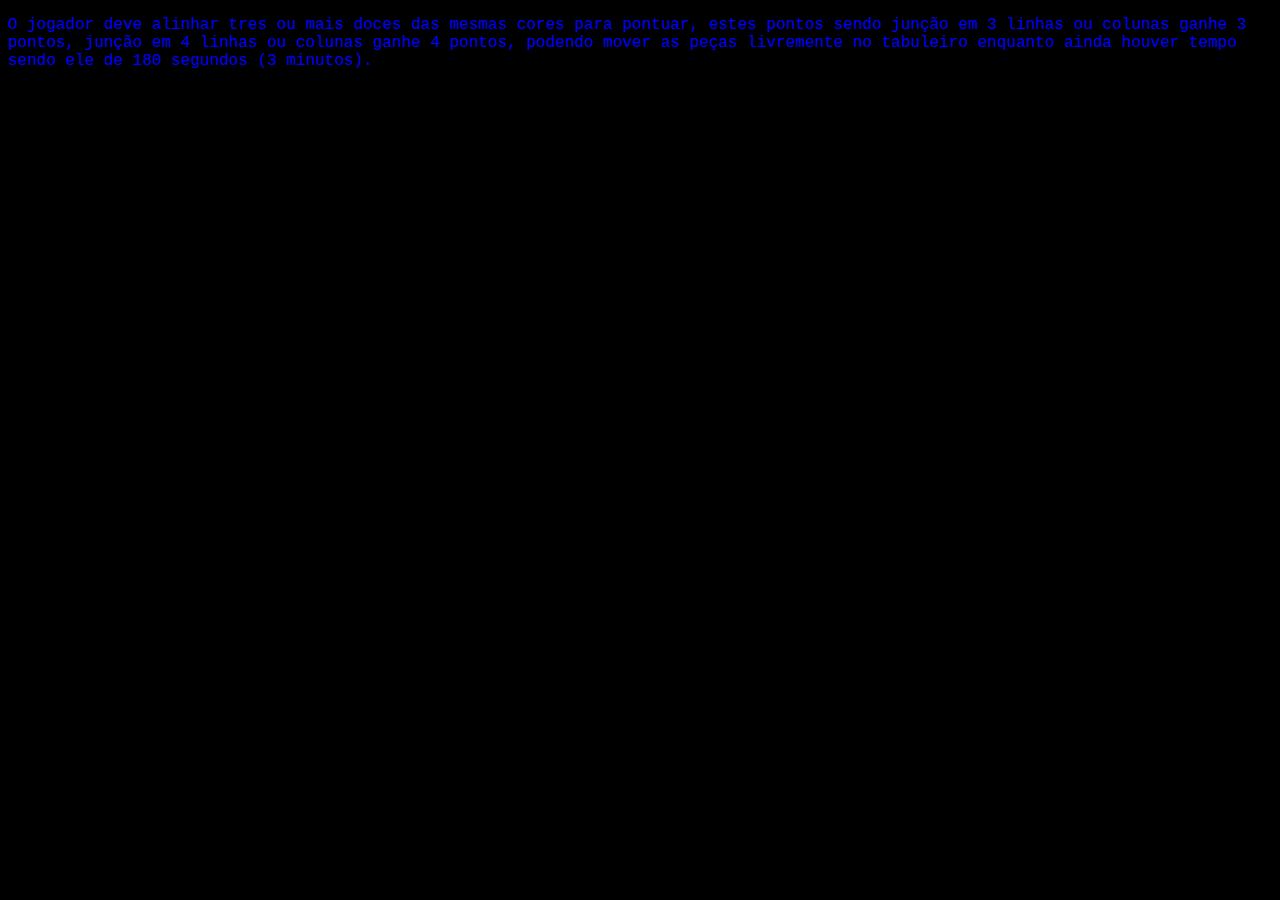
==== comojogar.html @ be0da6a8 "Update comojogar.html" ====
<!DOCTYPE html>
<html lang="pt-BR">
  <head>
    <meta charset="utf-8">
    <title>DULCIS CRUSH 2.0</title>
    <style>
      body {
        background-color: #000000;
        font-family: "Lucida Console", "Courier New", monospace;
    }
    p{color: blue;}
    </style>
  </head>
  <body>
    <P>O jogador deve alinhar tres ou mais doces das mesmas cores para pontuar, estes pontos sendo junção em 3 linhas ou colunas ganhe 3 pontos, junção em 4 linhas ou colunas ganhe 4 pontos, podendo mover as peças livremente no tabuleiro enquanto ainda houver tempo sendo ele de 180 segundos 
      (3 minutos).</P>
	<footer></footer>
  </body>
</html>
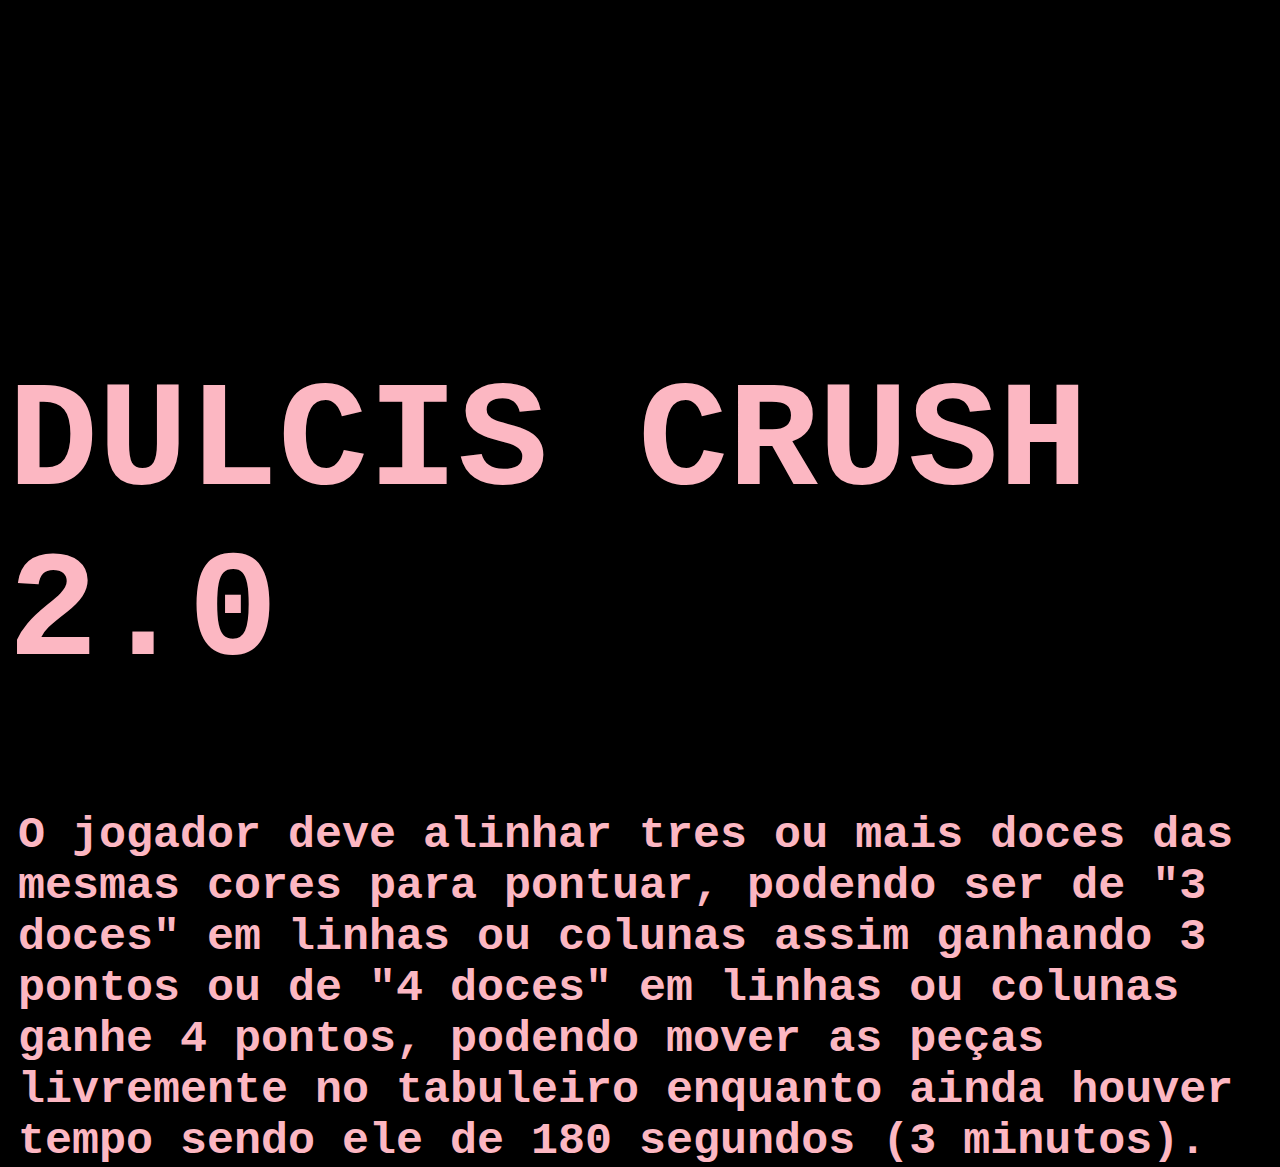
==== commit 07f9b45e: "Update comojogar.html" ====
--- a/comojogar.html
+++ b/comojogar.html
@@ -2,18 +2,79 @@
 <html lang="pt-BR">
   <head>
     <meta charset="utf-8">
-    <title>DULCIS CRUSH 2.0</title>
+    <title>DULCIS CRUSH</title>
     <style>
-      body {
+      body{
         background-color: #000000;
         font-family: "Lucida Console", "Courier New", monospace;
     }
-    p{color: blue;}
+    h1{
+      color: #fcb7c2;
+      font-size: 150px;
+      margin-top: 10px;
+    }
+    h3{
+      color: #fcb7c2;
+      font-size: 50px;
+      position: relative;margin-left: 1550px;margin-top: 50px;
+      align-items: center;
+      text-align: center;
+      text-decoration: overline; /* Adiciona sublinhado */
+      text-decoration-color: #12a1da; /* Adiciona cor ao sublinhado */
+    }
+    img{
+      width: 550px; 
+      min-height: 550px;
+    }
+    .texto{
+      position: absolute;
+      color:#fcb7c2;
+      text-align: left;
+      font-size: 45px;
+      margin: 10px;
+    }
+    p{
+      color:#fcb7c2;
+      font-size: 10px;
+      position: static;margin-left: 1550px;margin-top: 15px;
+      align-items: center;
+      text-align: center;
+    }
+    a:link, a:visited { /* Estilo dos links visitados e nao visitados */
+      background-color: #fcb7c2; /* Cor de fundo dos links */
+      color: #12a1da; /* Cor do texto dos links */
+      padding: 20px 20px; /* Espacamento interno dos links */
+      border-radius: 20px; /* Bordas arredondadas */
+      text-align: center; /* Alinhamento do texto dos links */
+      text-decoration: none; /* Remove sublinhado */
+      display: inline-block; /* Exibe como bloco inline */
+      font-size: 20px; /* Tamanho da fonte */
+  }
+  a:hover, a:active { /* Estilo dos links ao passar o mouse e ao clicar */
+      color: #ffc0cb; /* Cor do texto ao passar o mouse */
+      background-color: transparent; /* Cor de fundo ao passar o mouse */
+      text-decoration: underline; /* Sublinhado ao passar o mouse */
+      border: 2px solid #12a1da; /* Borda ao passar o mouse */
+      border-radius: 20px; /* Bordas arredondadas */
+      padding: 19px; /* Espacamento interno reduzido */
+      text-decoration: none; /* Remove sublinhado */
+    }
     </style>
   </head>
   <body>
-    <P>O jogador deve alinhar tres ou mais doces das mesmas cores para pontuar, estes pontos sendo junção em 3 linhas ou colunas ganhe 3 pontos, junção em 4 linhas ou colunas ganhe 4 pontos, podendo mover as peças livremente no tabuleiro enquanto ainda houver tempo sendo ele de 180 segundos 
-      (3 minutos).</P>
+    <div class="menu"></div>
+      <h3>MENU</h3>
+        <p><a href="game.html">JOGAR</a></p>
+        <br>
+        <p><a href="trivia.html">LER SOBRE</a></p>
+    </div>
+    <div class="titulo"></div>
+      <h1>DULCIS CRUSH 2.0</h1>
+      </div>
+    <h2 class="texto">
+      O jogador deve alinhar tres ou mais doces das mesmas cores para pontuar, podendo ser de "3 doces" em linhas ou colunas assim ganhando 3 pontos ou de "4 doces" em linhas ou colunas ganhe 4 pontos, podendo mover as peças livremente no tabuleiro enquanto ainda houver tempo sendo ele de 180 segundos 
+      (3 minutos).
+    </h2>
 	<footer></footer>
   </body>
 </html>
